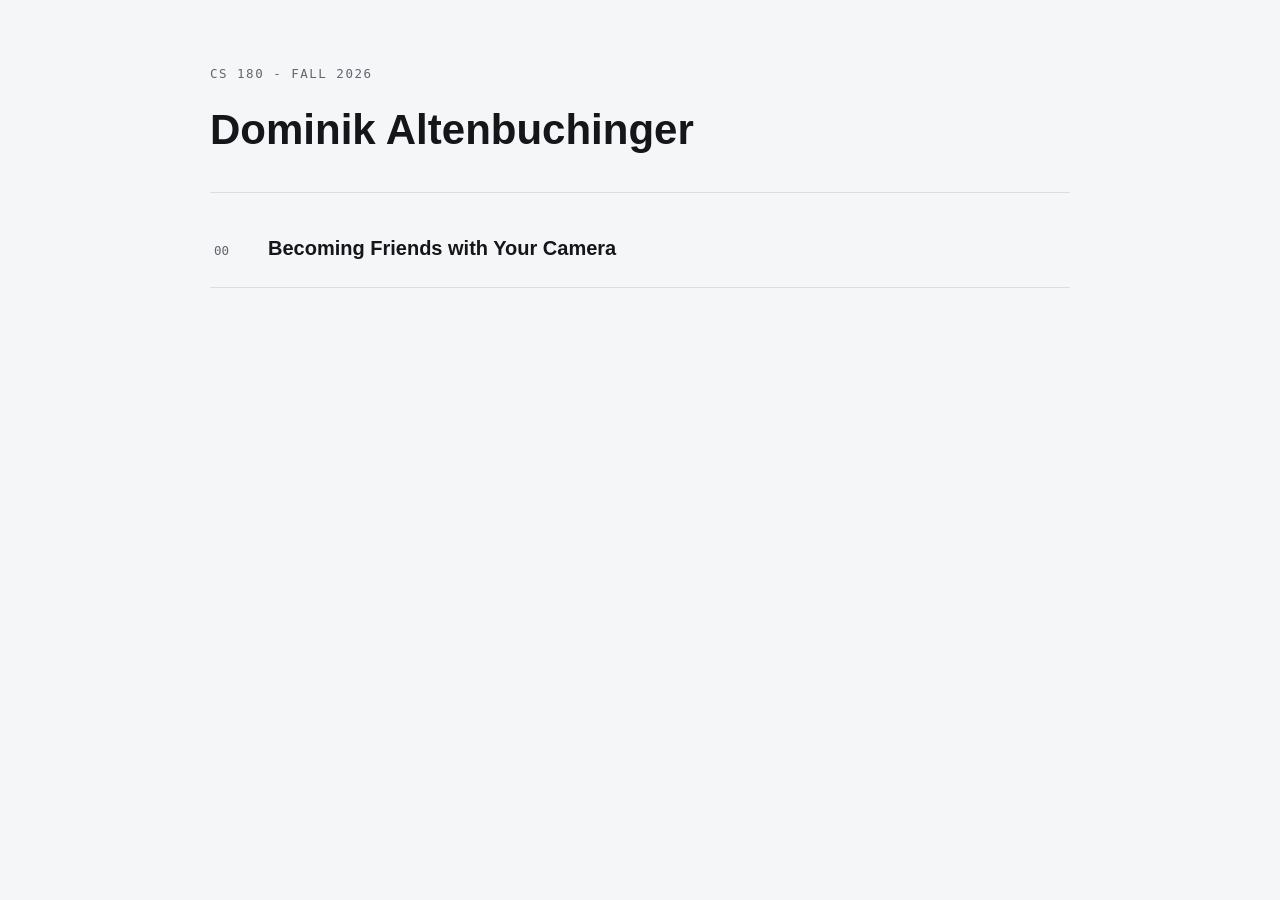
==== index.html @ 8fe06fec "Add files via upload" ====
<!DOCTYPE html>
<html lang="en">
<head>
  <meta charset="utf-8">
  <title>CS 180 Projects — Dominik Altenbuchinger</title>
  <link rel="stylesheet" href="style.css">
</head>
<body>
<div class="page">
  <header>
    <p class="eyebrow">CS 180 - Fall 2026</p>
    <h1>Dominik Altenbuchinger</h1>
  </header>

  <ul class="projects">
    <li>
      <a href="0/">
        <span class="num">00</span>
        <span class="title">Becoming Friends with Your Camera</span>
      </a>
    </li>
  </ul>
</div>
</body>
</html>
---- style.css ----
body {
    max-width: 860px;
    margin: 0 auto;
    padding: 0 20px 80px;
    background: #f4f6f8;
    color: #14161a;
    font-family: "IBM Plex Sans", sans-serif;
    font-size: 17px;
    line-height: 1.65;
}

a { color: #1f4fd8; }

h1, h2, .title { font-family: "Space Grotesk", sans-serif; }

h1 { font-size: 42px; margin: 0; }
h2 { font-size: 24px; margin: 52px 0 14px; }
h3 { font-size: 18px; margin: 32px 0 8px; }

.eyebrow, figcaption, .back, .num {
    font-family: "IBM Plex Mono", monospace;
    font-size: 12.5px;
    color: #61666f;
}

header { padding: 64px 0 28px; border-bottom: 1px solid #d9dee4; }
.eyebrow { letter-spacing: 0.12em; text-transform: uppercase; margin: 0 0 10px; }
.back { display: inline-block; margin-top: 56px; }

figure { margin: 28px 0; }
figure img { width: 100%; display: block; border: 1px solid #d9dee4; }
figcaption { margin-top: 8px; text-align: center; }

.grid { display: flex; gap: 20px; margin: 28px 0; }
.grid figure { flex: 1; margin: 0; }

.projects { list-style: none; padding: 0; }
.projects li { border-bottom: 1px solid #d9dee4; }
.projects a {
    display: flex;
    gap: 20px;
    align-items: baseline;
    padding: 22px 4px;
    text-decoration: none;
    color: #14161a;
}
.num { min-width: 34px; }
.title { display: block; font-size: 20px; font-weight: 600; }
.blurb { display: block; font-size: 15px; color: #61666f; }
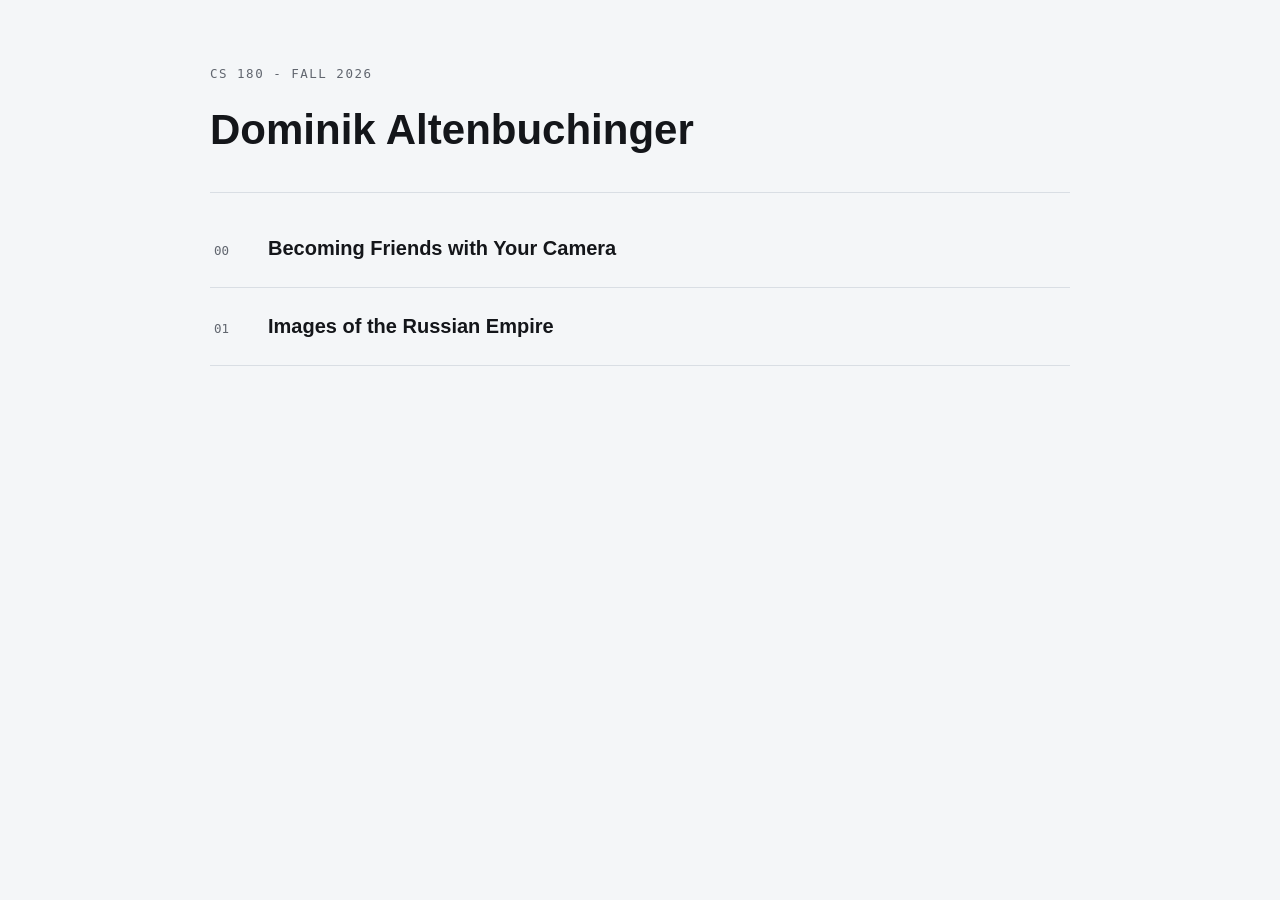
==== commit c0606e0b: "Implement Project 1" ====
--- a/index.html
+++ b/index.html
@@ -19,6 +19,12 @@
         <span class="title">Becoming Friends with Your Camera</span>
       </a>
     </li>
+    <li>
+      <a href="1/">
+        <span class="num">01</span>
+        <span class="title">Images of the Russian Empire</span>
+      </a>
+    </li>
   </ul>
 </div>
 </body>
--- a/style.css
+++ b/style.css
@@ -9,13 +9,28 @@
     line-height: 1.65;
 }
 
-a { color: #1f4fd8; }
-
-h1, h2, .title { font-family: "Space Grotesk", sans-serif; }
-
-h1 { font-size: 42px; margin: 0; }
-h2 { font-size: 24px; margin: 52px 0 14px; }
-h3 { font-size: 18px; margin: 32px 0 8px; }
+a {
+    color: #1f4fd8;
+}
+
+h1, h2, .title {
+    font-family: "Space Grotesk", sans-serif;
+}
+
+h1 {
+    font-size: 42px;
+    margin: 0;
+}
+
+h2 {
+    font-size: 24px;
+    margin: 52px 0 14px;
+}
+
+h3 {
+    font-size: 18px;
+    margin: 32px 0 8px;
+}
 
 .eyebrow, figcaption, .back, .num {
     font-family: "IBM Plex Mono", monospace;
@@ -23,19 +38,63 @@
     color: #61666f;
 }
 
-header { padding: 64px 0 28px; border-bottom: 1px solid #d9dee4; }
-.eyebrow { letter-spacing: 0.12em; text-transform: uppercase; margin: 0 0 10px; }
-.back { display: inline-block; margin-top: 56px; }
-
-figure { margin: 28px 0; }
-figure img { width: 100%; display: block; border: 1px solid #d9dee4; }
-figcaption { margin-top: 8px; text-align: center; }
-
-.grid { display: flex; gap: 20px; margin: 28px 0; }
-.grid figure { flex: 1; margin: 0; }
-
-.projects { list-style: none; padding: 0; }
-.projects li { border-bottom: 1px solid #d9dee4; }
+header {
+    padding: 64px 0 28px;
+    border-bottom: 1px solid #d9dee4;
+}
+
+.eyebrow {
+    letter-spacing: 0.12em;
+    text-transform: uppercase;
+    margin: 0 0 10px;
+}
+
+.back {
+    display: inline-block;
+    margin-top: 56px;
+}
+
+figure {
+    margin: 28px 0;
+}
+
+figure img {
+    width: 100%;
+    display: block;
+    border: 1px solid #d9dee4;
+}
+
+figcaption {
+    margin-top: 8px;
+    text-align: center;
+}
+
+.small {
+    max-width: 420px;
+    margin-left: auto;
+    margin-right: auto;
+}
+
+.grid {
+    display: flex;
+    gap: 20px;
+    margin: 28px 0;
+}
+
+.grid figure {
+    flex: 1;
+    margin: 0;
+}
+
+.projects {
+    list-style: none;
+    padding: 0;
+}
+
+.projects li {
+    border-bottom: 1px solid #d9dee4;
+}
+
 .projects a {
     display: flex;
     gap: 20px;
@@ -44,6 +103,99 @@
     text-decoration: none;
     color: #14161a;
 }
-.num { min-width: 34px; }
-.title { display: block; font-size: 20px; font-weight: 600; }
-.blurb { display: block; font-size: 15px; color: #61666f; }+
+.num {
+    min-width: 34px;
+}
+
+.title {
+    display: block;
+    font-size: 20px;
+    font-weight: 600;
+}
+
+.blurb {
+    display: block;
+    font-size: 15px;
+    color: #61666f;
+}
+
+code {
+    font-family: "IBM Plex Mono", monospace;
+    font-size: 0.88em;
+    background: #e8ecf0;
+    padding: 1px 5px;
+    border-radius: 3px;
+}
+
+table {
+    width: 100%;
+    border-collapse: collapse;
+    margin: 28px 0 8px;
+    font-size: 15px;
+}
+
+th, td {
+    text-align: left;
+    padding: 9px 12px 9px 0;
+    border-bottom: 1px solid #d9dee4;
+}
+
+th {
+    font-family: "IBM Plex Mono", monospace;
+    font-size: 12.5px;
+    letter-spacing: 0.06em;
+    text-transform: uppercase;
+    color: #61666f;
+    font-weight: 400;
+    border-bottom-color: #b9c0c8;
+}
+
+td:not(:first-child) {
+    font-family: "IBM Plex Mono", monospace;
+    font-size: 14px;
+}
+
+tbody tr:hover {
+    background: #eaeef2;
+}
+
+.caption-note {
+    font-family: "IBM Plex Mono", monospace;
+    font-size: 12.5px;
+    color: #61666f;
+    margin: 0 0 28px;
+}
+
+.compare {
+    display: flex;
+    gap: 20px;
+    margin: 28px 0;
+}
+
+.compare figure {
+    flex: 1;
+    margin: 0;
+}
+
+.compare figcaption {
+    text-align: center;
+}
+
+@media (max-width: 700px) {
+    body {
+        font-size: 16px;
+    }
+
+    h1 {
+        font-size: 32px;
+    }
+
+    .grid, .compare {
+        flex-direction: column;
+    }
+
+    table {
+        font-size: 14px;
+    }
+}
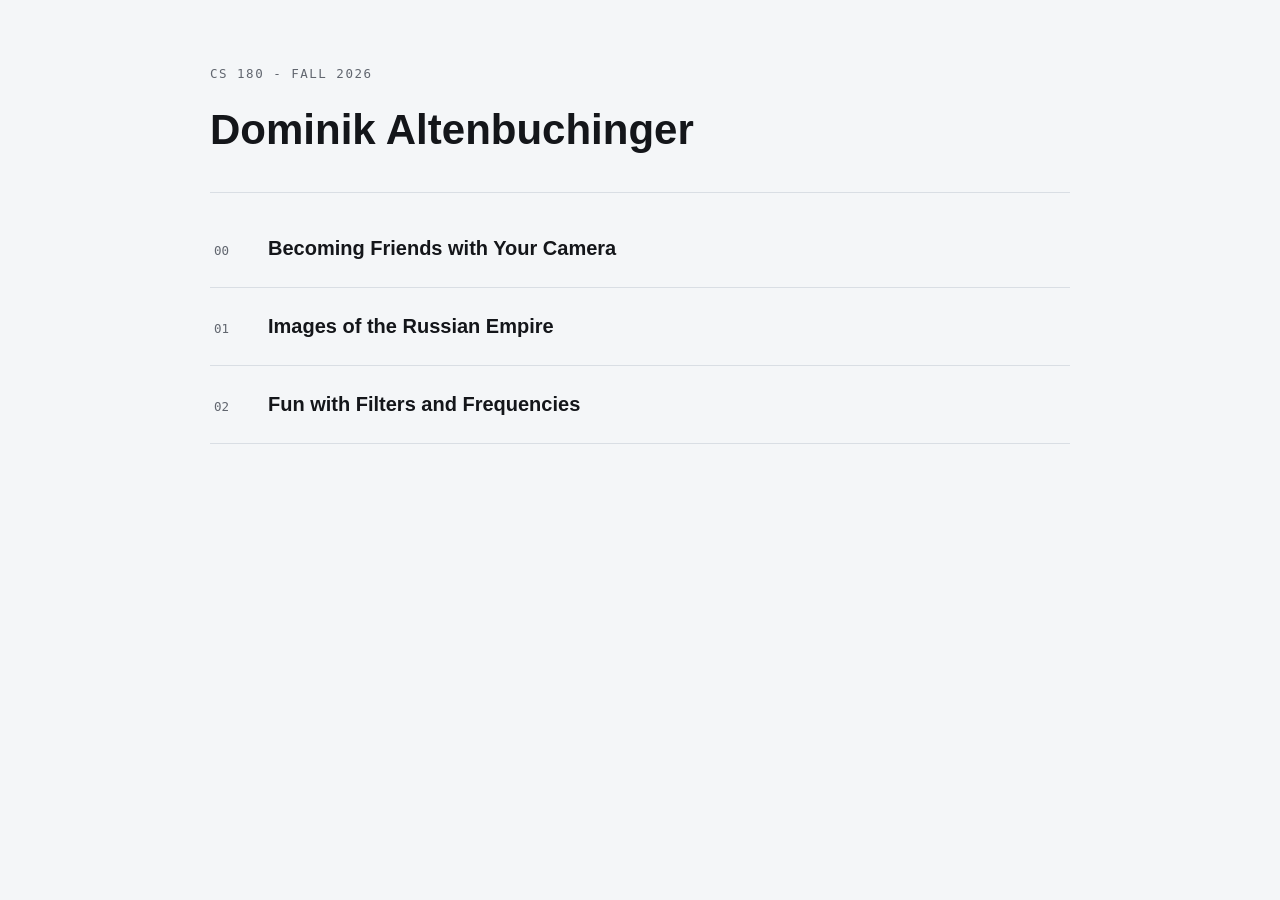
==== commit c8b9b172: "Implement Project 2" ====
--- a/index.html
+++ b/index.html
@@ -25,6 +25,12 @@
         <span class="title">Images of the Russian Empire</span>
       </a>
     </li>
+    <li>
+      <a href="2/">
+        <span class="num">02</span>
+        <span class="title">Fun with Filters and Frequencies</span>
+      </a>
+    </li>
   </ul>
 </div>
 </body>
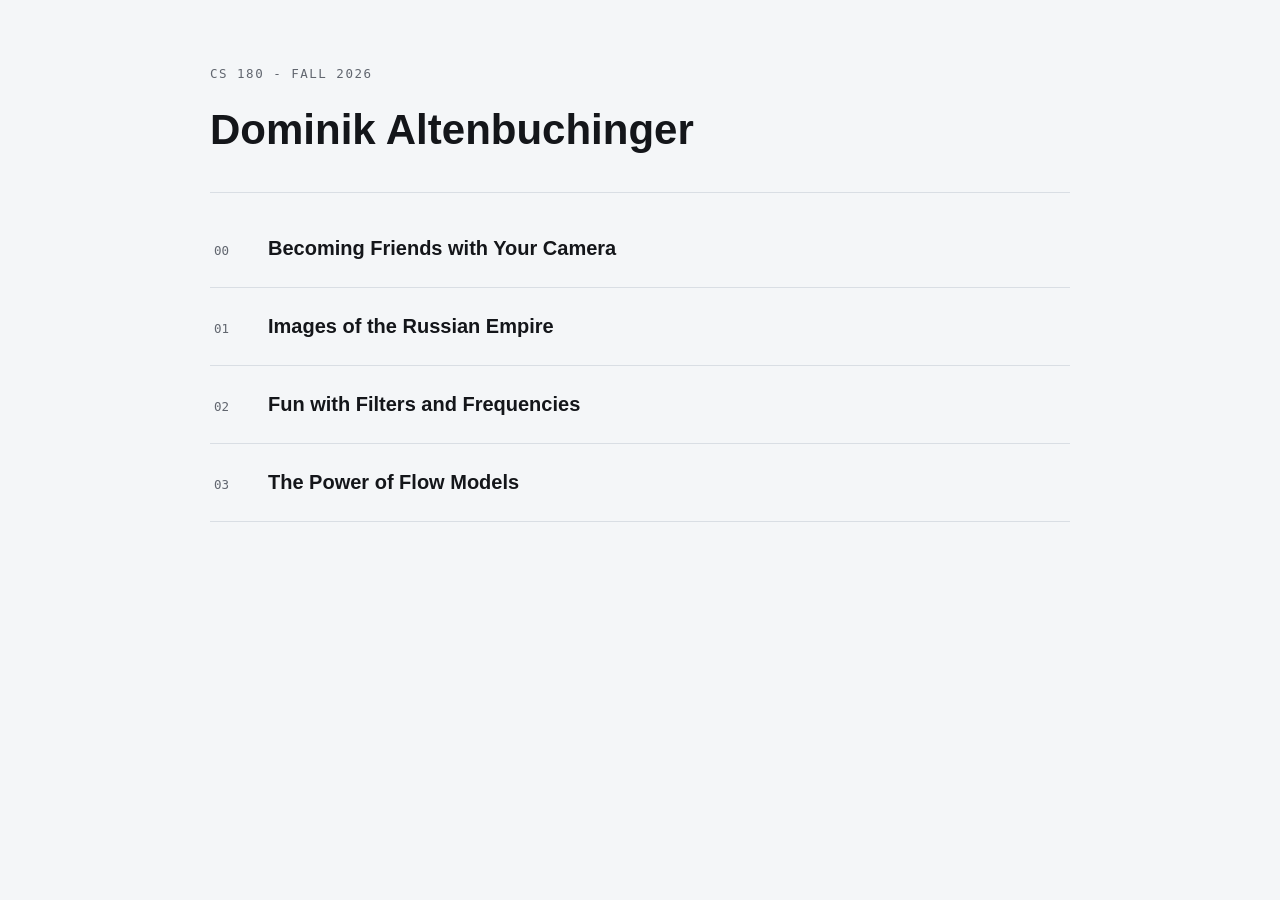
==== commit 98afa523: "Implement Project 3" ====
--- a/index.html
+++ b/index.html
@@ -31,6 +31,12 @@
         <span class="title">Fun with Filters and Frequencies</span>
       </a>
     </li>
+    <li>
+      <a href="3/">
+        <span class="num">03</span>
+        <span class="title">The Power of Flow Models</span>
+      </a>
+    </li>
   </ul>
 </div>
 </body>
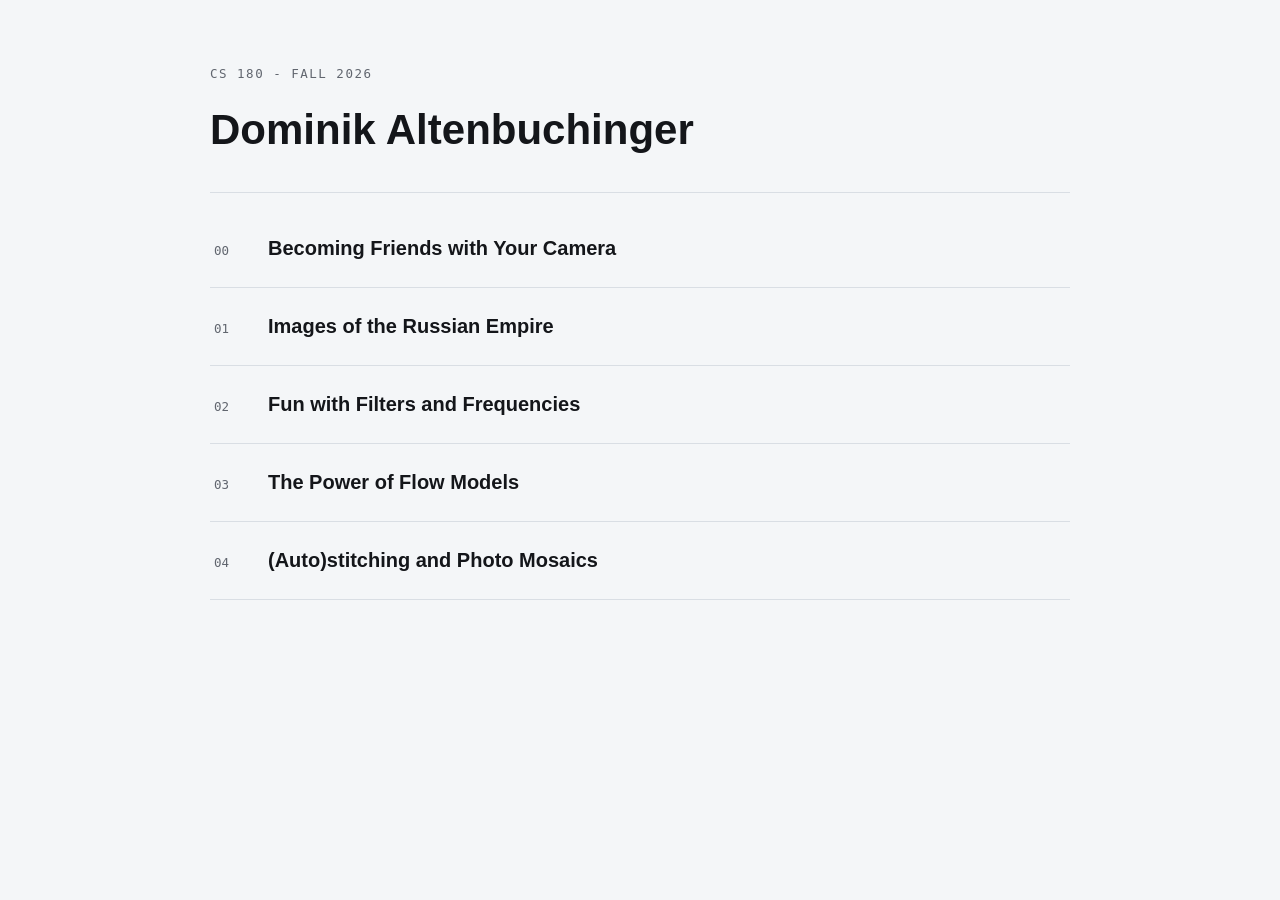
==== commit 50a35036: "Implement Project 4a" ====
--- a/index.html
+++ b/index.html
@@ -37,6 +37,12 @@
         <span class="title">The Power of Flow Models</span>
       </a>
     </li>
+    <li>
+      <a href="4/">
+        <span class="num">04</span>
+        <span class="title">(Auto)stitching and Photo Mosaics</span>
+      </a>
+    </li>
   </ul>
 </div>
 </body>
